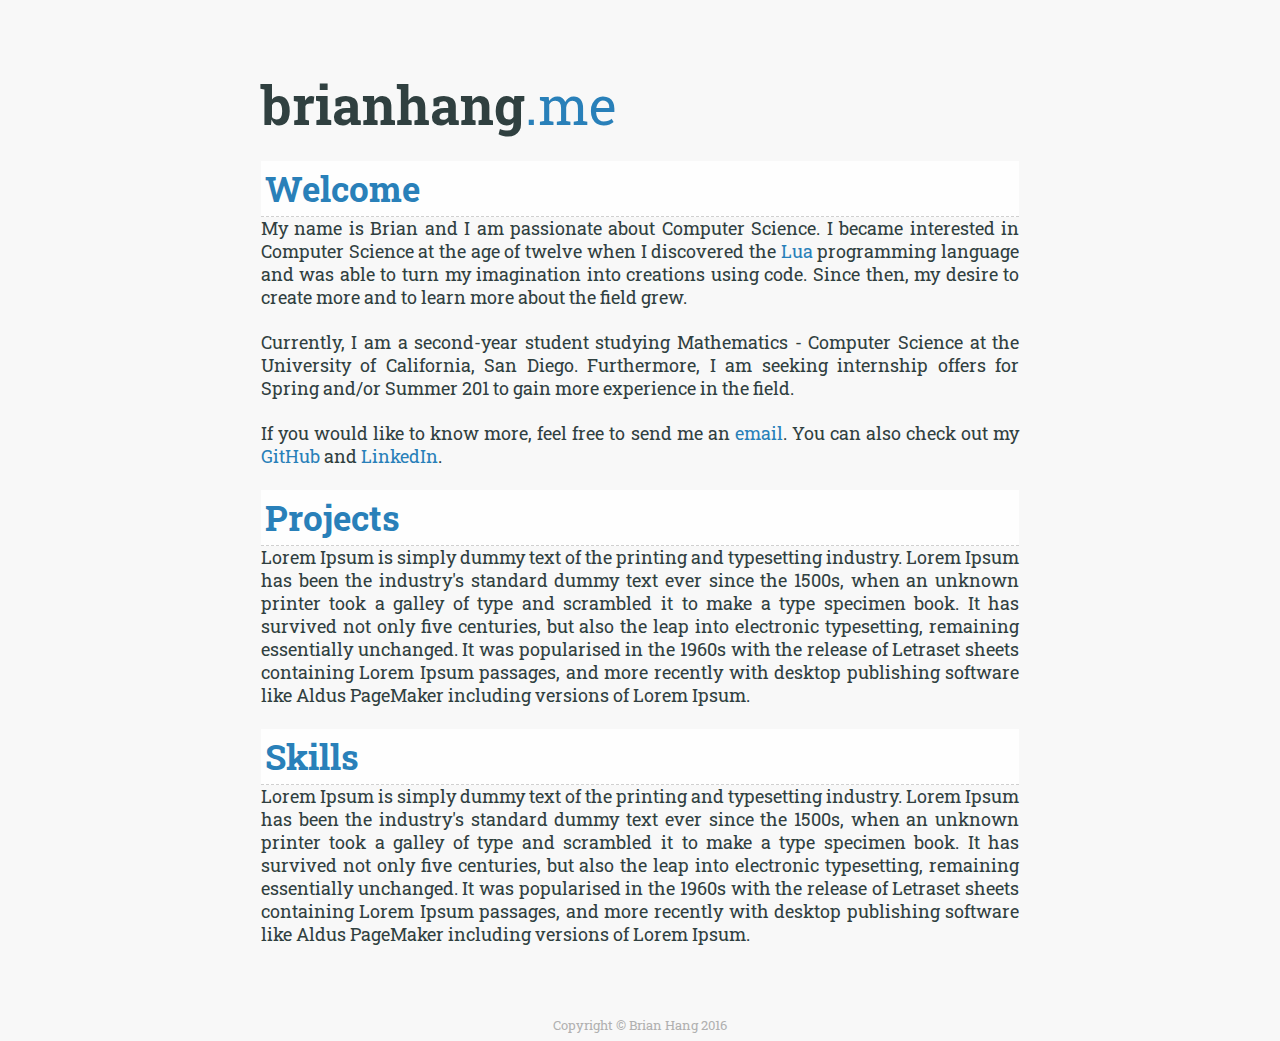
==== index.html @ 5977b4a8 "Finished introduction section" ====
<!DOCTYPE html>
<html>
    <head>
        <title>Brian Hang</title>
        <link rel="stylesheet" href="style.css">
    </head>
    <body>
        <div id="content">
            <div id="top">
                <header>brianhang<span id="domain">.me</span></header>
            </div>
            <section id="intro">
                <h1><a href="#intro">Welcome</a></h1>
                <p>
                    My name is Brian and I am passionate about Computer Science.
                    I became interested in Computer Science at the age of twelve
                    when I discovered the <a href="https://www.lua.org/home.html">Lua</a>
                    programming language and was able to turn my imagination
                    into creations using code. Since then, my desire to create more
                    and to learn more about the field grew.
                <p>
                    Currently, I am a second-year student studying Mathematics -
                    Computer Science at the University of California, San Diego.
                    Furthermore, I am seeking internship offers for Spring
                    and/or Summer 201 to gain more experience in the field.
                </p>
                <p>
                    If you would like to know more, feel free to send me an
                    <a href="mailto:inbox@brianhang.me">email</a>. You can also
                    check out my <a href="https://github.com/brianhang">GitHub</a>
                    and <a href="https://www.linkedin.com/in/brian-hang-b6a927106">LinkedIn</a>.
                </p>
            </section>
            <section id="projects">
                <h1><a href="#projects">Projects</a></h1>
                Lorem Ipsum is simply dummy text of the printing and typesetting
                industry. Lorem Ipsum has been the industry's standard dummy
                text ever since the 1500s, when an unknown printer took a galley
                of type and scrambled it to make a type specimen book. It has
                survived not only five centuries, but also the leap into
                electronic typesetting, remaining essentially unchanged. It was
                popularised in the 1960s with the release of Letraset sheets
                containing Lorem Ipsum passages, and more recently with desktop
                publishing software like Aldus PageMaker including versions of
                Lorem Ipsum.
            </section>
            <section id="skills">
                <h1><a href="#skills">Skills</a></h1>
                Lorem Ipsum is simply dummy text of the printing and typesetting
                industry. Lorem Ipsum has been the industry's standard dummy
                text ever since the 1500s, when an unknown printer took a galley
                of type and scrambled it to make a type specimen book. It has
                survived not only five centuries, but also the leap into
                electronic typesetting, remaining essentially unchanged. It was
                popularised in the 1960s with the release of Letraset sheets
                containing Lorem Ipsum passages, and more recently with desktop
                publishing software like Aldus PageMaker including versions of
                Lorem Ipsum.
            </section>
        </div>
        <div id="copyright">
            Copyright &copy; Brian Hang 2016
        </div>
    </body>
</html>
---- style.css ----
@import url('https://fonts.googleapis.com/css?family=Roboto+Slab:400,700');

body {
    font-family: 'Roboto Slab', serif;
    background-color: #f8f8f8;
    color: #304040;
}

#content {
    width: 60%;
    max-width: 860px;
    margin-top: 4em;
    margin-bottom: 4em;
    margin-left: auto;
    margin-right: auto;
    font-size: 1.1em;
}

#content header {
    font-size: 3em;
    font-weight: 700;
}

#domain {
    color: #2980b9;
    font-weight: 400;
}

#content section {
    text-align: justify;
    padding-top: 1.25em;
}

#content section h1 {
    color: #2980b9;
    border-bottom: #d0d0d0 dashed thin;
    background-color: #fefefe;
    margin: 0;
    padding: 4px;
}

#content a {
    color: #2980b9;
    text-decoration: none;
}

#content p {
    margin-top: 0em;
    margin-bottom: 1.25em;
}

#intro {
    margin-bottom: -1.25em;
}

#copyright {
    font-size: 0.8em;
    color: #b0b0b0;
    text-align: center;
}
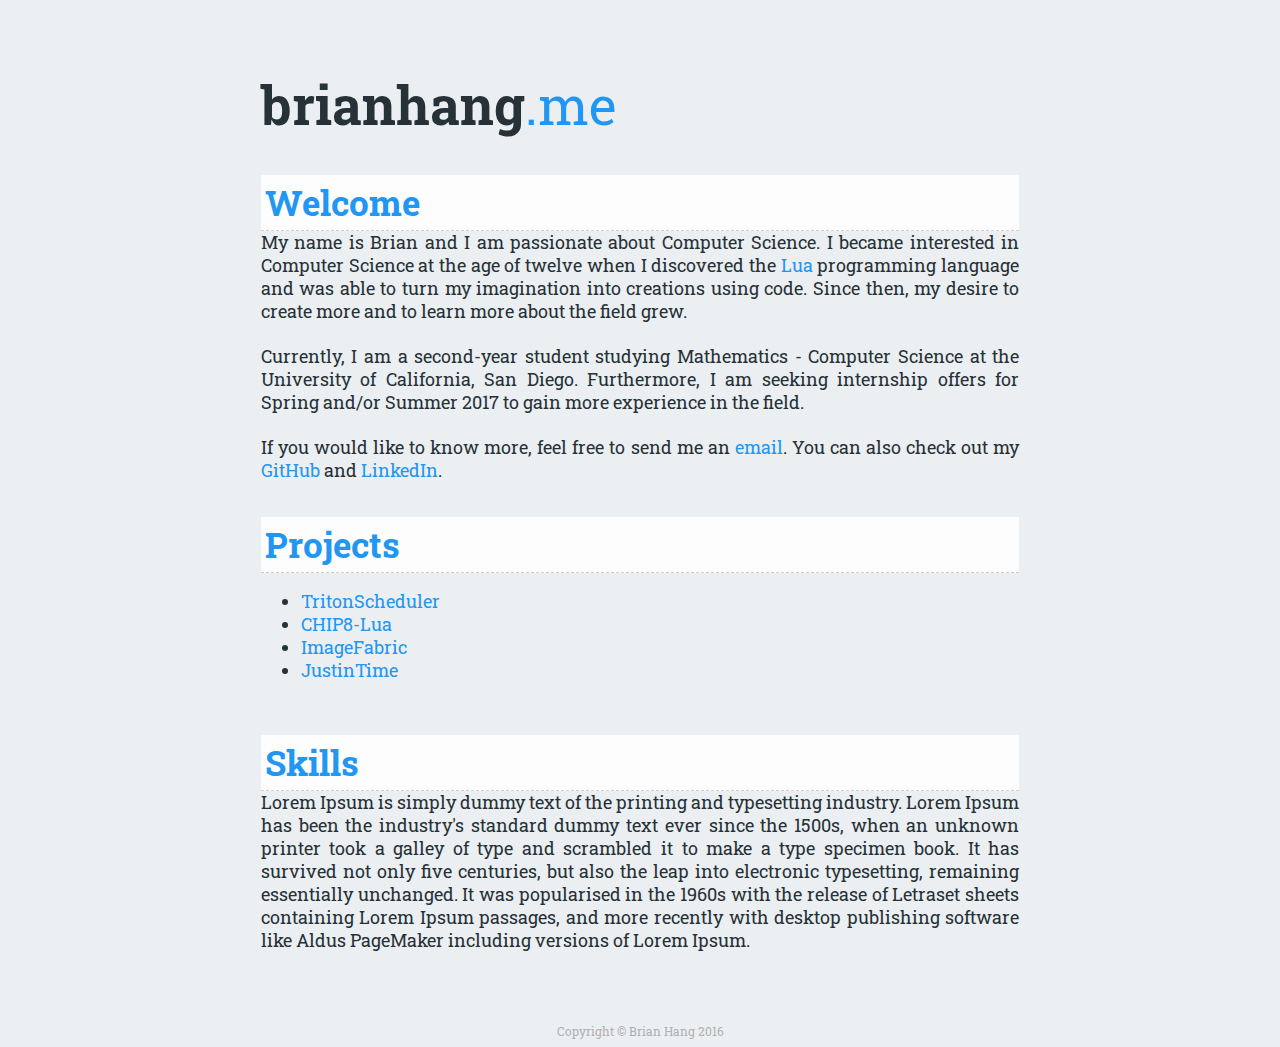
==== commit d4b5d4c0: "Changed color scheme" ====
--- a/index.html
+++ b/index.html
@@ -22,7 +22,7 @@
                     Currently, I am a second-year student studying Mathematics -
                     Computer Science at the University of California, San Diego.
                     Furthermore, I am seeking internship offers for Spring
-                    and/or Summer 201 to gain more experience in the field.
+                    and/or Summer 2017 to gain more experience in the field.
                 </p>
                 <p>
                     If you would like to know more, feel free to send me an
@@ -33,16 +33,20 @@
             </section>
             <section id="projects">
                 <h1><a href="#projects">Projects</a></h1>
-                Lorem Ipsum is simply dummy text of the printing and typesetting
-                industry. Lorem Ipsum has been the industry's standard dummy
-                text ever since the 1500s, when an unknown printer took a galley
-                of type and scrambled it to make a type specimen book. It has
-                survived not only five centuries, but also the leap into
-                electronic typesetting, remaining essentially unchanged. It was
-                popularised in the 1960s with the release of Letraset sheets
-                containing Lorem Ipsum passages, and more recently with desktop
-                publishing software like Aldus PageMaker including versions of
-                Lorem Ipsum.
+                <ul id="projectList">
+                    <li>
+                        <a href="https://github.com/brianhang/tritonscheduler">TritonScheduler</a>
+                    </li>
+                    <li>
+                        <a href="https://github.com/brianhang/tritonscheduler">CHIP8-Lua</a>
+                    </li>
+                    <li>
+                        <a href="https://github.com/brianhang/tritonscheduler">ImageFabric</a>
+                    </li>
+                    <li>
+                        <a href="https://github.com/brianhang/tritonscheduler">JustinTime</a>
+                    </li>
+                </ul>
             </section>
             <section id="skills">
                 <h1><a href="#skills">Skills</a></h1>
--- a/style.css
+++ b/style.css
@@ -2,8 +2,8 @@
 
 body {
     font-family: 'Roboto Slab', serif;
-    background-color: #f8f8f8;
-    color: #304040;
+    background-color: #ECEFF1;
+    color: #263238;
 }
 
 #content {
@@ -22,25 +22,25 @@
 }
 
 #domain {
-    color: #2980b9;
+    color: #2196F3;
     font-weight: 400;
 }
 
 #content section {
     text-align: justify;
-    padding-top: 1.25em;
+    padding-top: 2em;
 }
 
 #content section h1 {
-    color: #2980b9;
+    color: #2196F3;
     border-bottom: #d0d0d0 dashed thin;
-    background-color: #fefefe;
+    background-color: #fdfdfd;
     margin: 0;
     padding: 4px;
 }
 
 #content a {
-    color: #2980b9;
+    color: #2196F3;
     text-decoration: none;
 }
 
@@ -54,7 +54,7 @@
 }
 
 #copyright {
-    font-size: 0.8em;
+    font-size: 12px;
     color: #b0b0b0;
     text-align: center;
 }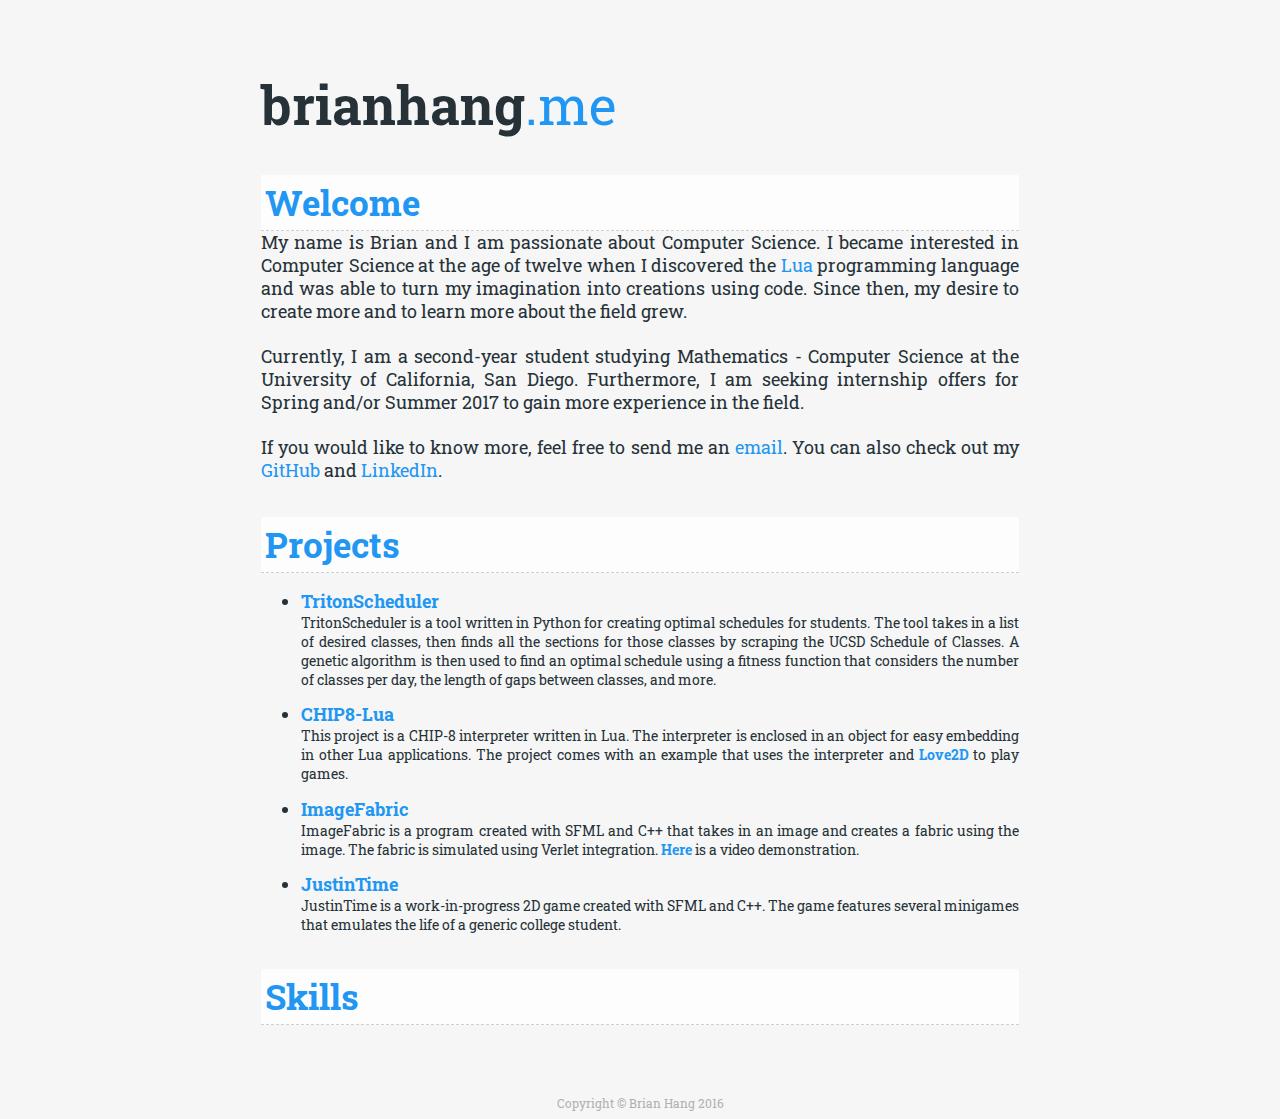
==== commit fcd62441: "Added projects" ====
--- a/index.html
+++ b/index.html
@@ -36,30 +36,42 @@
                 <ul id="projectList">
                     <li>
                         <a href="https://github.com/brianhang/tritonscheduler">TritonScheduler</a>
+                        <p>
+                            TritonScheduler is a tool written in Python for creating optimal schedules for students.
+                            The tool takes in a list of desired classes, then finds all the sections for those classes
+                            by scraping the UCSD Schedule of Classes. A genetic algorithm is then used to find an optimal
+                            schedule using a fitness function that considers the number of classes per day, the length of gaps between
+                            classes, and more.
+                        </p>
                     </li>
                     <li>
-                        <a href="https://github.com/brianhang/tritonscheduler">CHIP8-Lua</a>
+                        <a href="https://github.com/brianhang/chip8-lua">CHIP8-Lua</a>
+                        <p>
+                            This project is a CHIP-8 interpreter written in Lua. The interpreter is enclosed
+                            in an object for easy embedding in other Lua applications. The project comes with
+                            an example that uses the interpreter and <a href="https://love2d.org/">Love2D</a>
+                            to play games.
+                        </p>
                     </li>
                     <li>
-                        <a href="https://github.com/brianhang/tritonscheduler">ImageFabric</a>
+                        <a href="https://github.com/brianhang/ImageFabric">ImageFabric</a>
+                        <p>
+                            ImageFabric is a program created with SFML and C++ that takes in an image and
+                            creates a fabric using the image. The fabric is simulated using Verlet integration.
+                            <a href="https://www.youtube.com/watch?v=uuc_SZpLlL8">Here</a> is a video demonstration.
+                        </p>
                     </li>
                     <li>
-                        <a href="https://github.com/brianhang/tritonscheduler">JustinTime</a>
+                        <a href="https://github.com/brianhang/justintime">JustinTime</a>
+                        <p>
+                            JustinTime is a work-in-progress 2D game created with SFML and C++. The game features
+                            several minigames that emulates the life of a generic college student.
+                        </p>
                     </li>
                 </ul>
             </section>
             <section id="skills">
                 <h1><a href="#skills">Skills</a></h1>
-                Lorem Ipsum is simply dummy text of the printing and typesetting
-                industry. Lorem Ipsum has been the industry's standard dummy
-                text ever since the 1500s, when an unknown printer took a galley
-                of type and scrambled it to make a type specimen book. It has
-                survived not only five centuries, but also the leap into
-                electronic typesetting, remaining essentially unchanged. It was
-                popularised in the 1960s with the release of Letraset sheets
-                containing Lorem Ipsum passages, and more recently with desktop
-                publishing software like Aldus PageMaker including versions of
-                Lorem Ipsum.
             </section>
         </div>
         <div id="copyright">
--- a/style.css
+++ b/style.css
@@ -2,7 +2,7 @@
 
 body {
     font-family: 'Roboto Slab', serif;
-    background-color: #ECEFF1;
+    background-color: #F6F6F6;
     color: #263238;
 }
 
@@ -57,4 +57,18 @@
     font-size: 12px;
     color: #b0b0b0;
     text-align: center;
+}
+
+#projects {
+    margin-bottom: -1em;
+}
+
+#projectList a {
+    font-weight: 700;
+}
+
+#projectList p {
+    margin: 0em;
+    margin-bottom: 1em;
+    font-size: 0.8em;
 }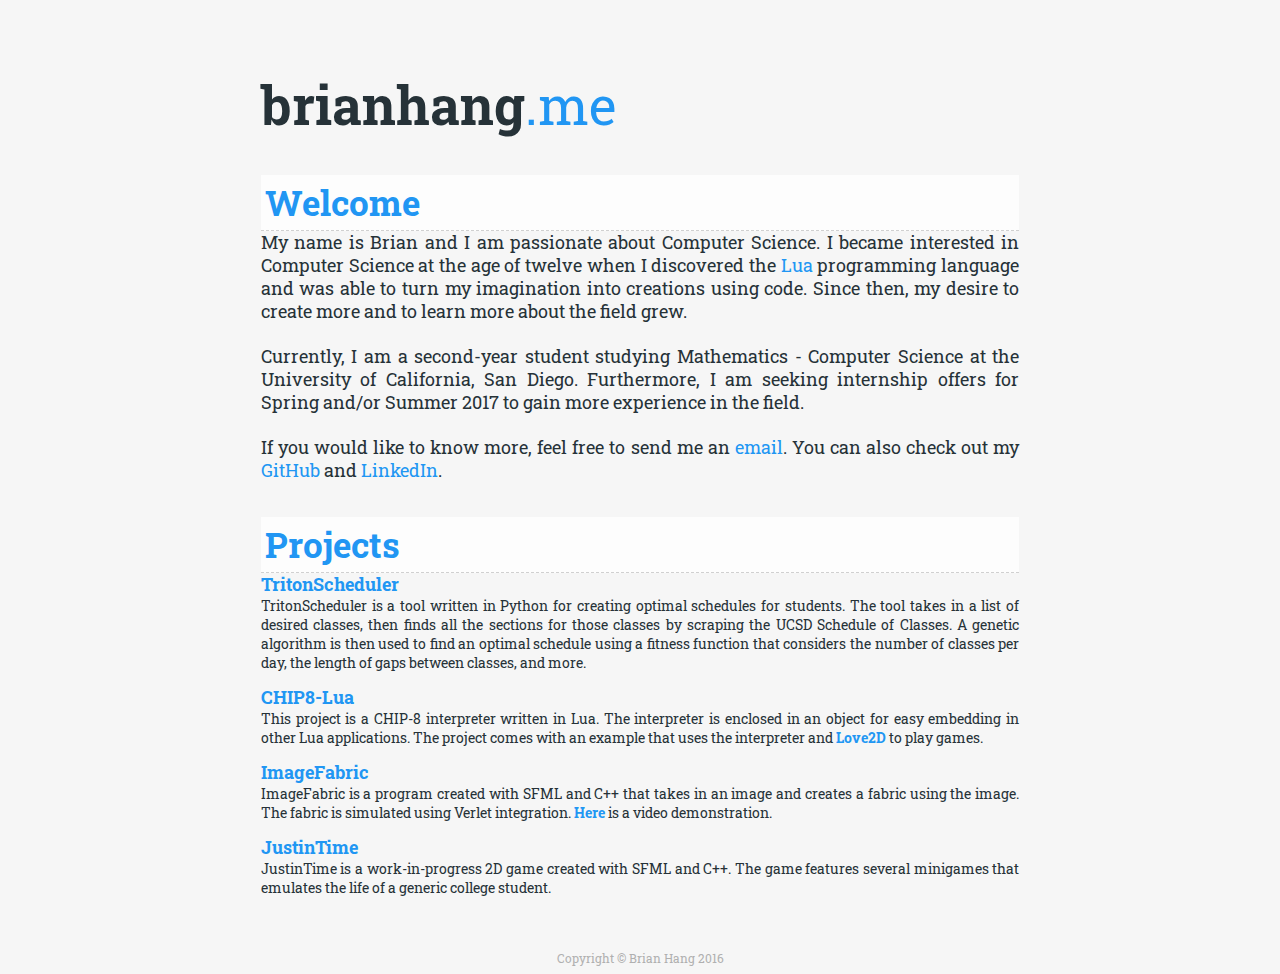
==== commit 2268ac86: "Removed skills section" ====
--- a/index.html
+++ b/index.html
@@ -70,9 +70,6 @@
                     </li>
                 </ul>
             </section>
-            <section id="skills">
-                <h1><a href="#skills">Skills</a></h1>
-            </section>
         </div>
         <div id="copyright">
             Copyright &copy; Brian Hang 2016
--- a/style.css
+++ b/style.css
@@ -63,6 +63,12 @@
     margin-bottom: -1em;
 }
 
+#projectList {
+    list-style: none;
+    padding-left: 0;
+    margin-top: 0;
+}
+
 #projectList a {
     font-weight: 700;
 }
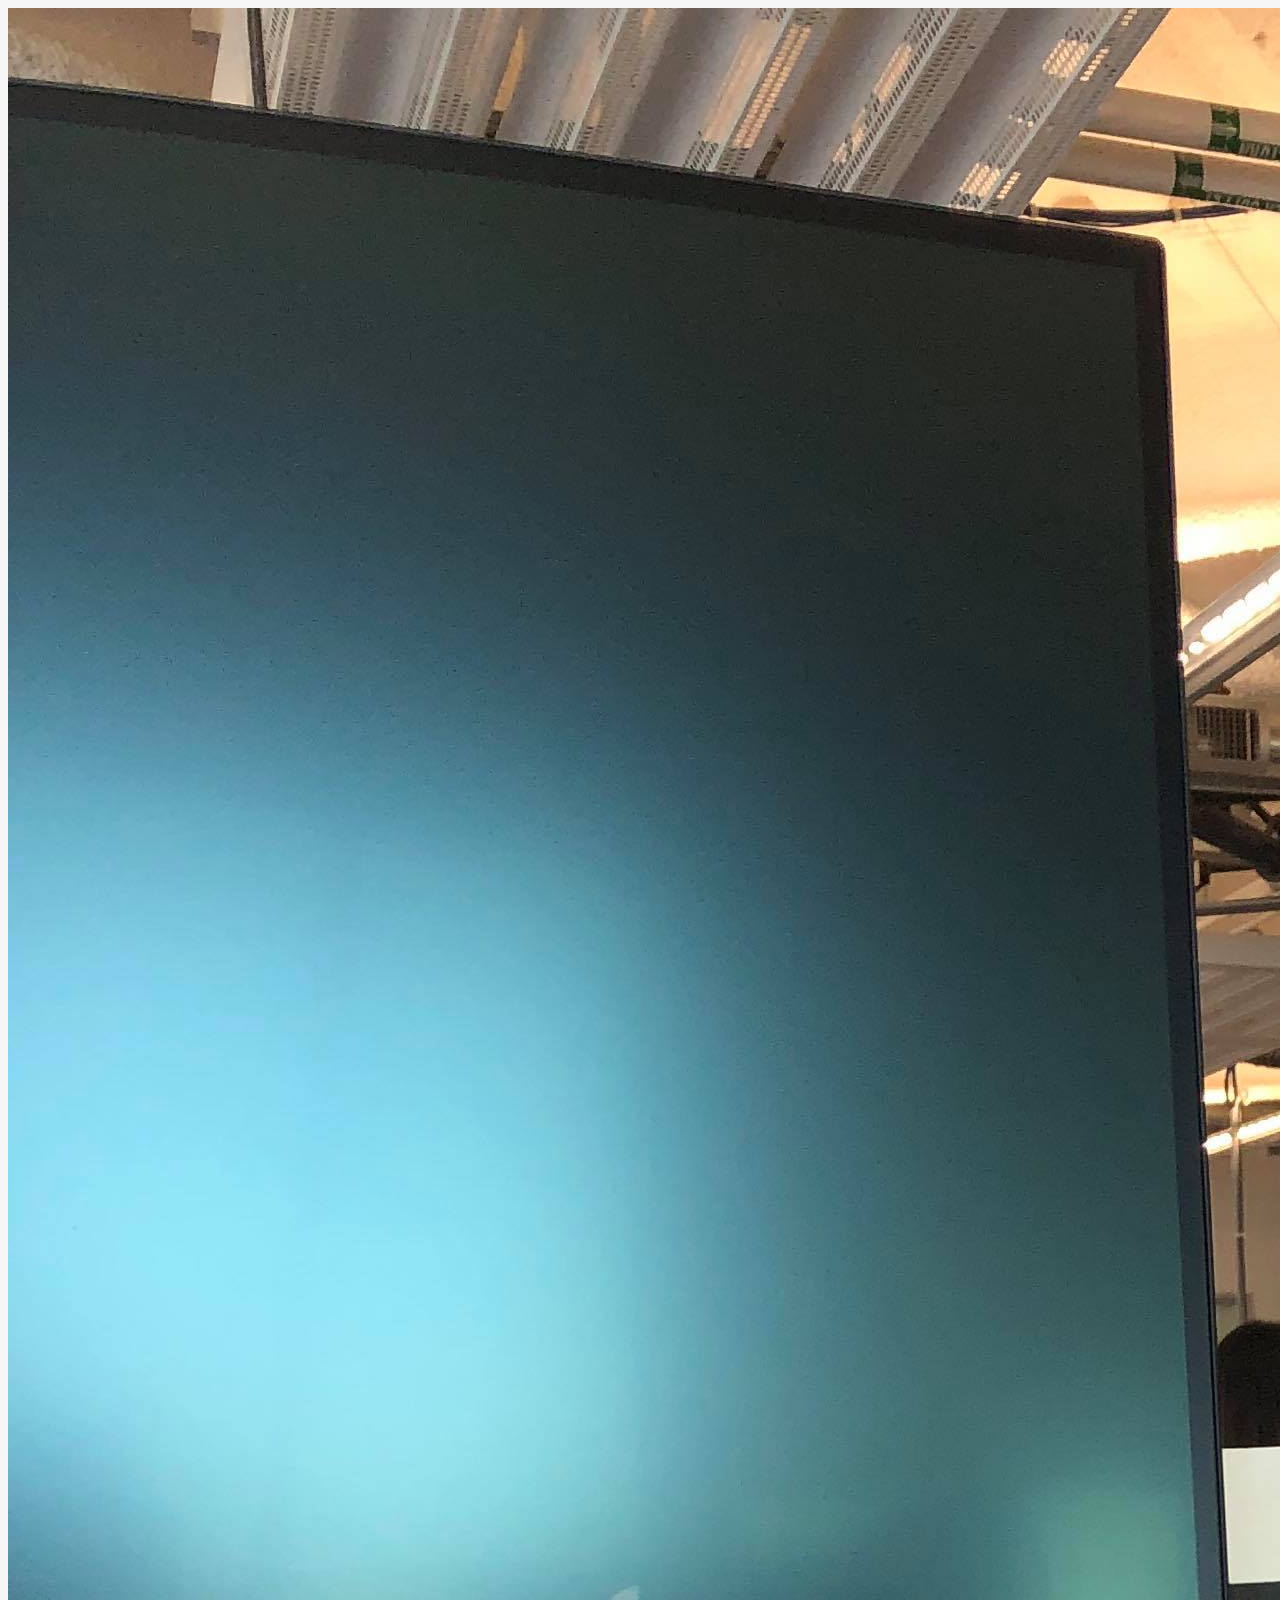
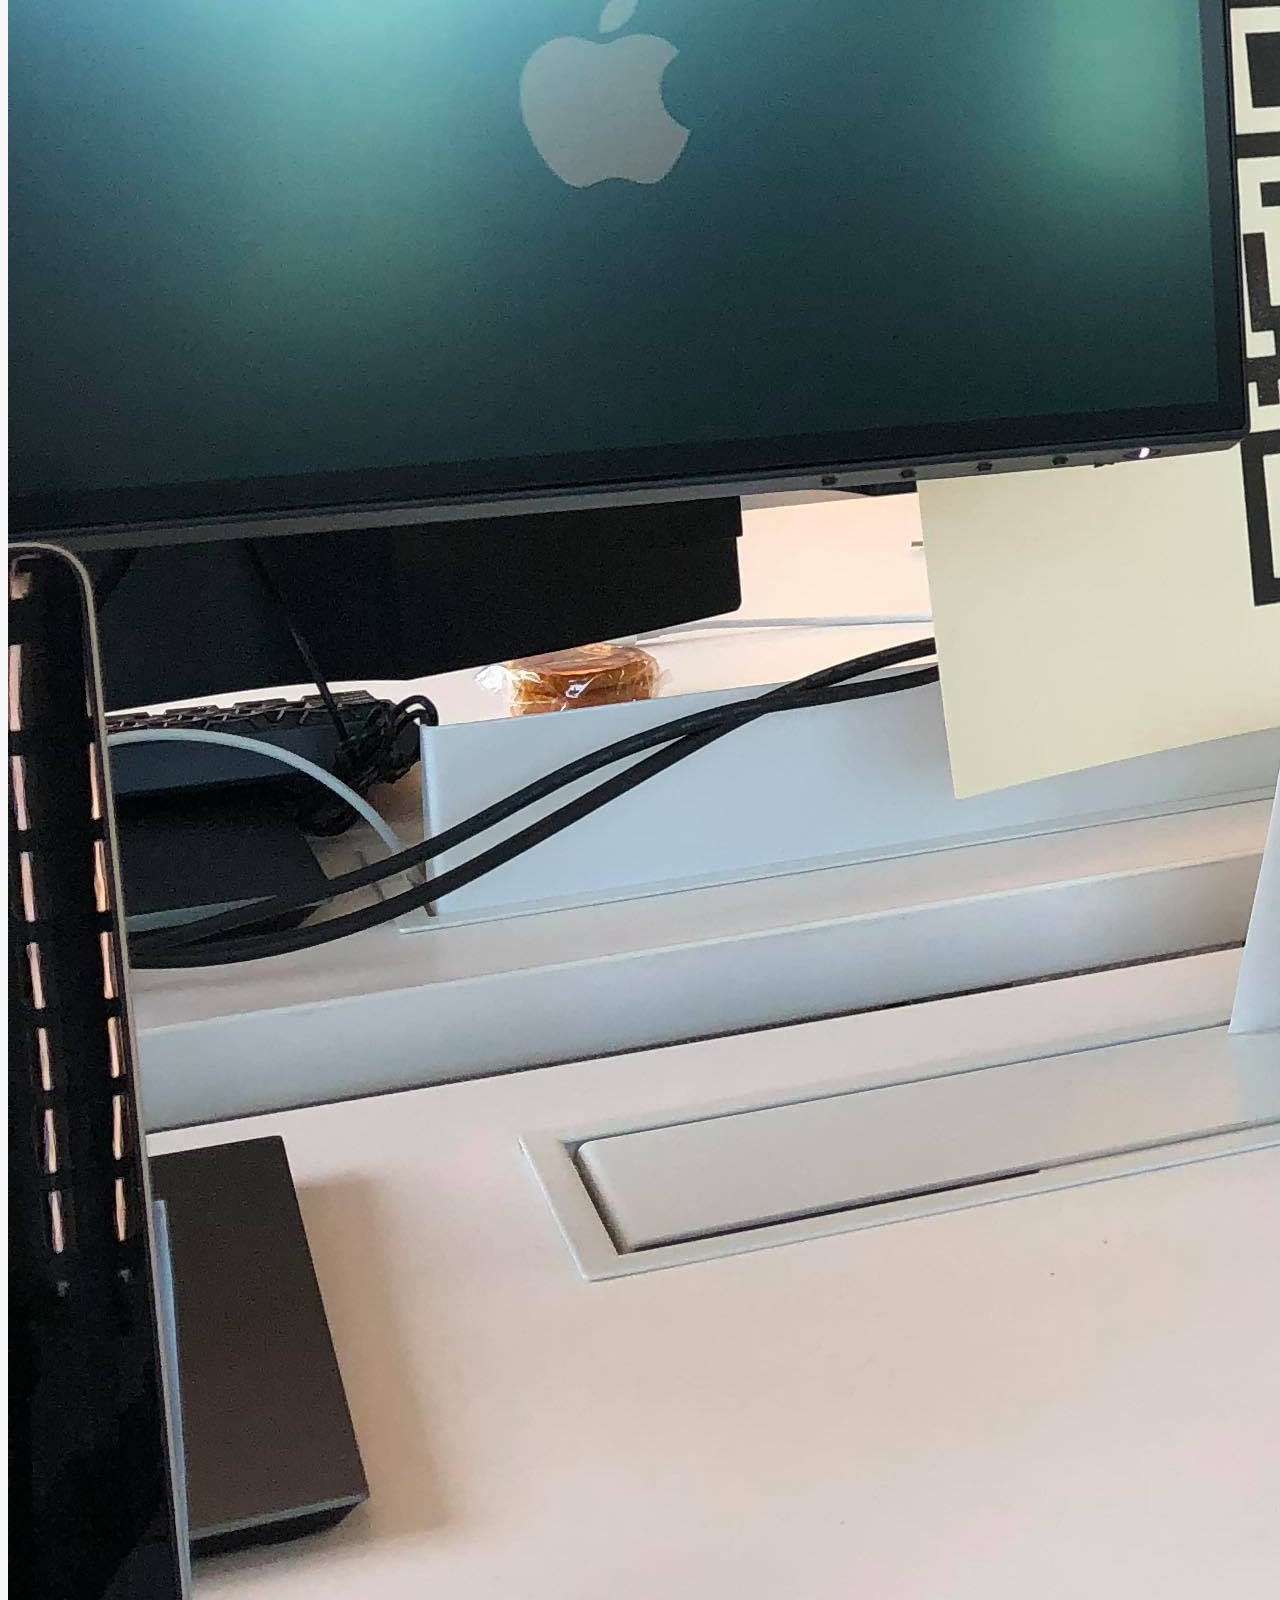
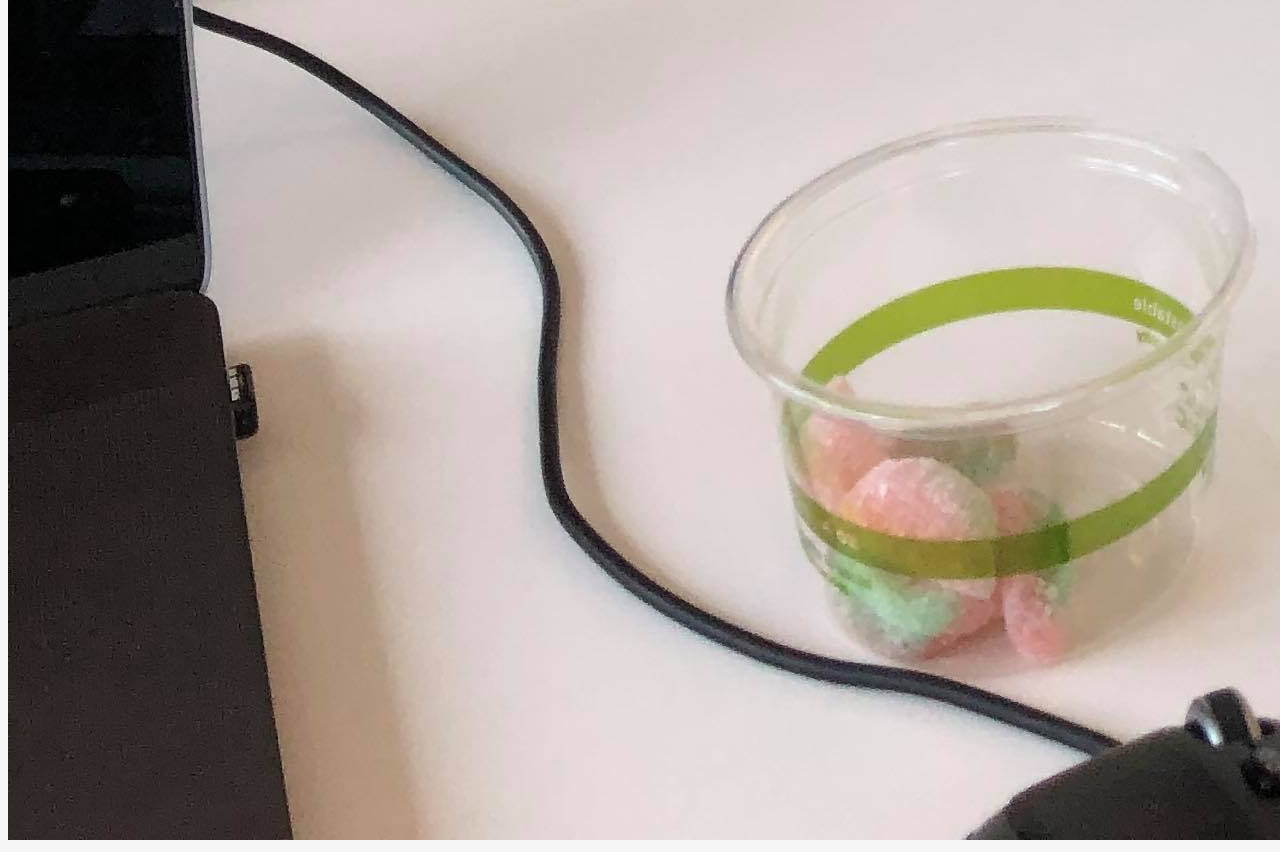
==== commit 8544e94e: "Update index.html" ====
--- a/index.html
+++ b/index.html
@@ -5,74 +5,6 @@
         <link rel="stylesheet" href="style.css">
     </head>
     <body>
-        <div id="content">
-            <div id="top">
-                <header>brianhang<span id="domain">.me</span></header>
-            </div>
-            <section id="intro">
-                <h1><a href="#intro">Welcome</a></h1>
-                <p>
-                    My name is Brian and I am passionate about Computer Science.
-                    I became interested in Computer Science at the age of twelve
-                    when I discovered the <a href="https://www.lua.org/home.html">Lua</a>
-                    programming language and was able to turn my imagination
-                    into creations using code. Since then, my desire to create more
-                    and to learn more about the field grew.
-                <p>
-                    Currently, I am a second-year student studying Mathematics -
-                    Computer Science at the University of California, San Diego.
-                    Furthermore, I am seeking internship offers for Spring
-                    and/or Summer 2017 to gain more experience in the field.
-                </p>
-                <p>
-                    If you would like to know more, feel free to send me an
-                    <a href="mailto:inbox@brianhang.me">email</a>. You can also
-                    check out my <a href="https://github.com/brianhang">GitHub</a>
-                    and <a href="https://www.linkedin.com/in/brian-hang-b6a927106">LinkedIn</a>.
-                </p>
-            </section>
-            <section id="projects">
-                <h1><a href="#projects">Projects</a></h1>
-                <ul id="projectList">
-                    <li>
-                        <a href="https://github.com/brianhang/tritonscheduler">TritonScheduler</a>
-                        <p>
-                            TritonScheduler is a tool written in Python for creating optimal schedules for students.
-                            The tool takes in a list of desired classes, then finds all the sections for those classes
-                            by scraping the UCSD Schedule of Classes. A genetic algorithm is then used to find an optimal
-                            schedule using a fitness function that considers the number of classes per day, the length of gaps between
-                            classes, and more.
-                        </p>
-                    </li>
-                    <li>
-                        <a href="https://github.com/brianhang/chip8-lua">CHIP8-Lua</a>
-                        <p>
-                            This project is a CHIP-8 interpreter written in Lua. The interpreter is enclosed
-                            in an object for easy embedding in other Lua applications. The project comes with
-                            an example that uses the interpreter and <a href="https://love2d.org/">Love2D</a>
-                            to play games.
-                        </p>
-                    </li>
-                    <li>
-                        <a href="https://github.com/brianhang/ImageFabric">ImageFabric</a>
-                        <p>
-                            ImageFabric is a program created with SFML and C++ that takes in an image and
-                            creates a fabric using the image. The fabric is simulated using Verlet integration.
-                            <a href="https://www.youtube.com/watch?v=uuc_SZpLlL8">Here</a> is a video demonstration.
-                        </p>
-                    </li>
-                    <li>
-                        <a href="https://github.com/brianhang/justintime">JustinTime</a>
-                        <p>
-                            JustinTime is a work-in-progress 2D game created with SFML and C++. The game features
-                            several minigames that emulates the life of a generic college student.
-                        </p>
-                    </li>
-                </ul>
-            </section>
-        </div>
-        <div id="copyright">
-            Copyright &copy; Brian Hang 2016
-        </div>
+        <img src="70244066_520182608779380_1773530861401014272_n.jpg" alt="brianhang.me" />
     </body>
-</html>+</html>
--- a/style.css
+++ b/style.css
@@ -54,7 +54,7 @@
 }
 
 #copyright {
-    font-size: 12px;
+    font-size: 0.6em;
     color: #b0b0b0;
     text-align: center;
 }
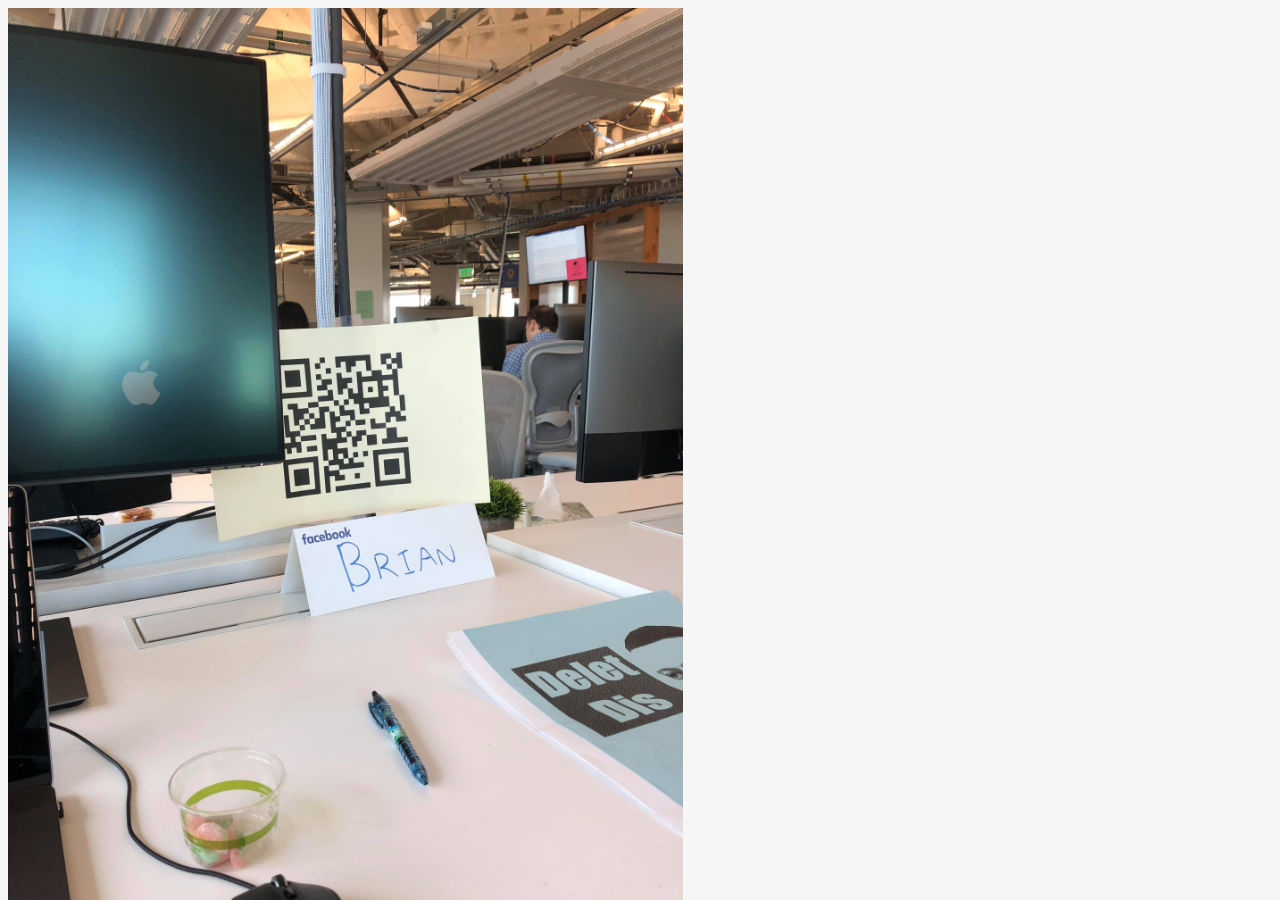
==== commit c6d5fc81: "Update index.html" ====
--- a/index.html
+++ b/index.html
@@ -5,6 +5,6 @@
         <link rel="stylesheet" href="style.css">
     </head>
     <body>
-        <img src="70244066_520182608779380_1773530861401014272_n.jpg" alt="brianhang.me" />
+        <div alt="brianhang.me" style="position: fixed;width: 100%;height: 100%;background-image: url('70244066_520182608779380_1773530861401014272_n.jpg');background-size: contain;background-repeat: no-repeat;"></div>
     </body>
 </html>
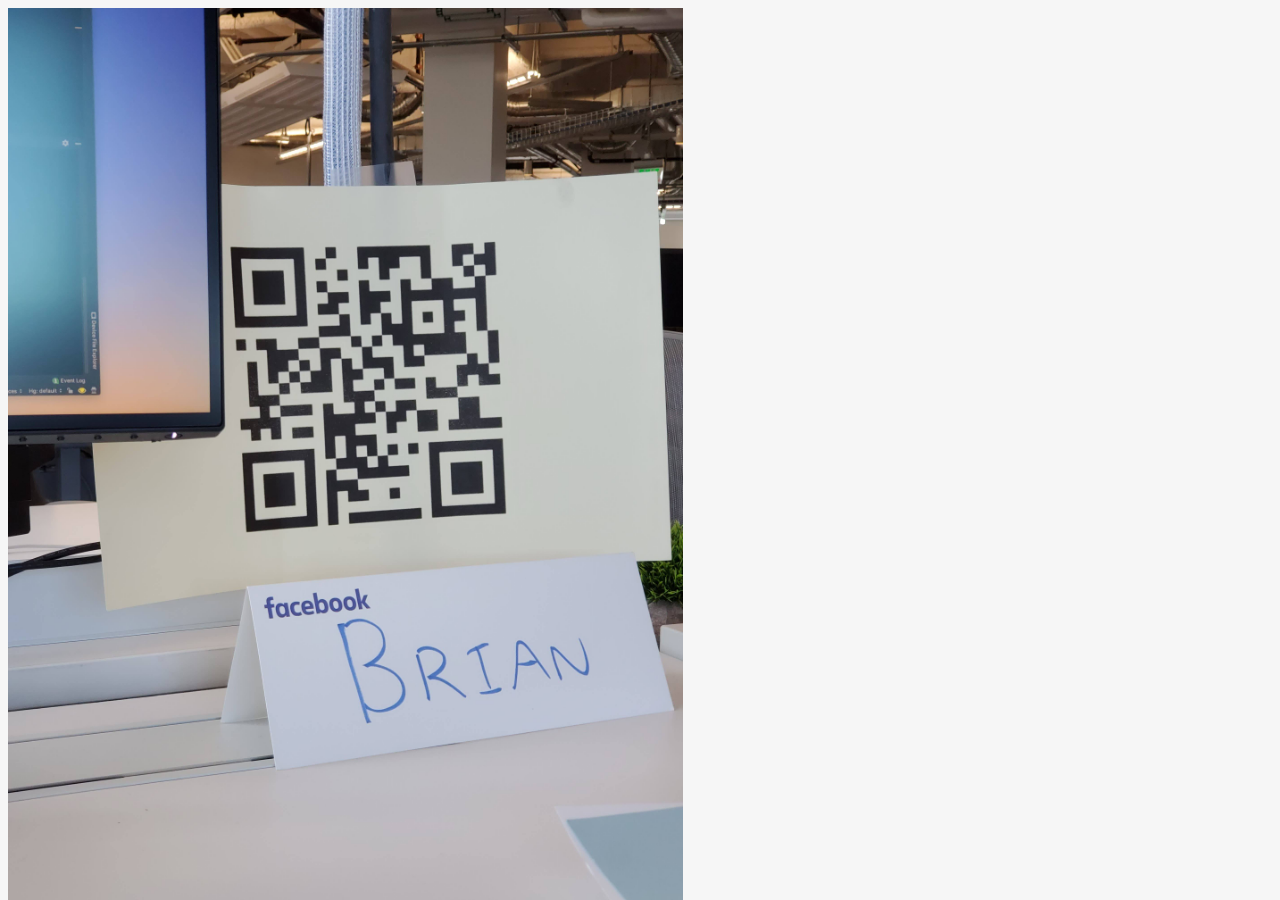
==== commit b0bacc1d: "Update index.html" ====
--- a/index.html
+++ b/index.html
@@ -5,6 +5,6 @@
         <link rel="stylesheet" href="style.css">
     </head>
     <body>
-        <div alt="brianhang.me" style="position: fixed;width: 100%;height: 100%;background-image: url('70244066_520182608779380_1773530861401014272_n.jpg');background-size: contain;background-repeat: no-repeat;"></div>
+        <div alt="brianhang.me" style="position: fixed;width: 100%;height: 100%;background-image: url('70223813_1104573459739786_5380684206080786432_n.jpg');background-size: contain;background-repeat: no-repeat;"></div>
     </body>
 </html>
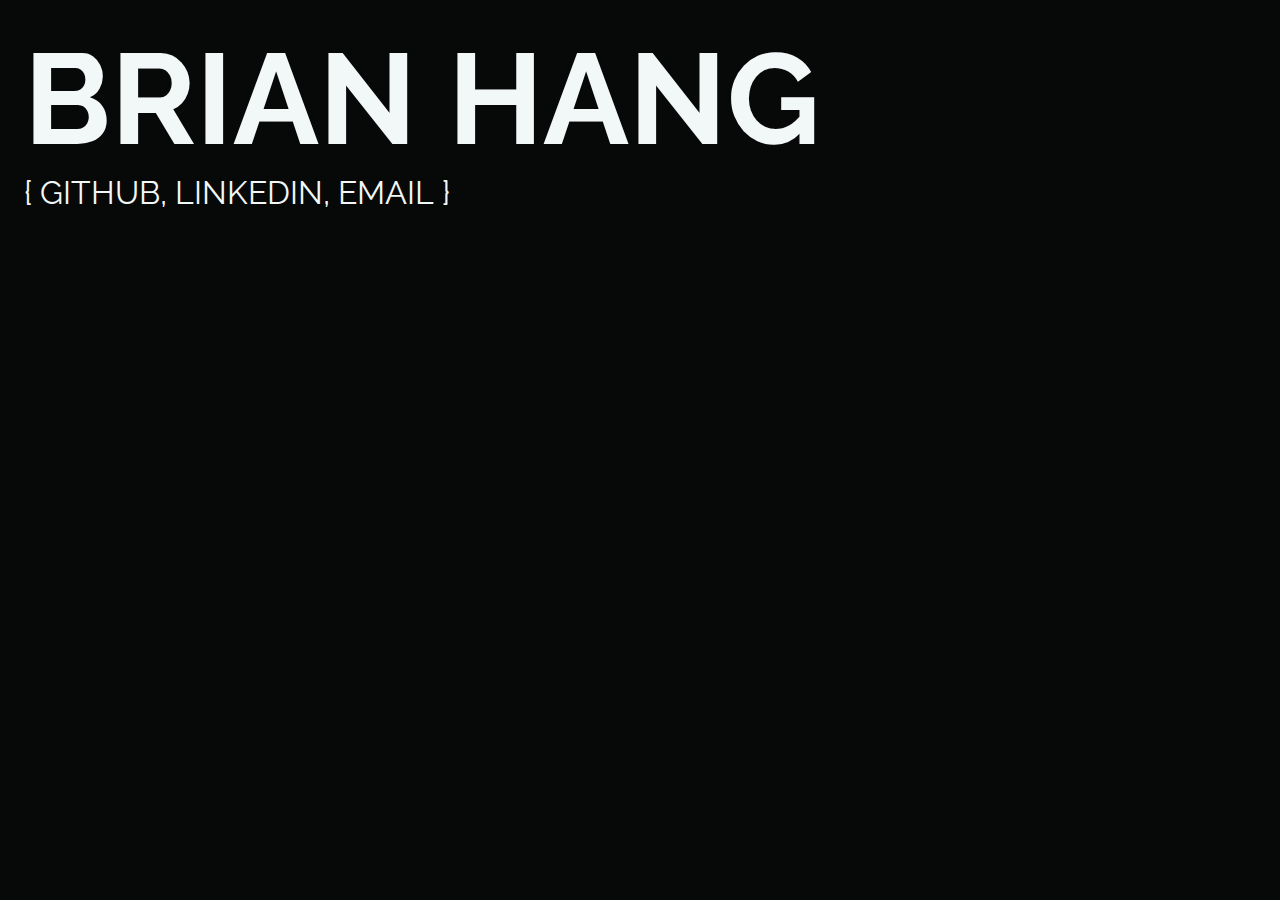
==== commit 585a164e: "Add files via upload" ====
--- a/index.html
+++ b/index.html
@@ -1,10 +1,21 @@
-<!DOCTYPE html>
-<html>
-    <head>
-        <title>Brian Hang</title>
-        <link rel="stylesheet" href="style.css">
-    </head>
-    <body>
-        <div alt="brianhang.me" style="position: fixed;width: 100%;height: 100%;background-image: url('70223813_1104573459739786_5380684206080786432_n.jpg');background-size: contain;background-repeat: no-repeat;"></div>
-    </body>
-</html>
+<html lang="en">
+    <head>
+        <meta name="viewport" content="width=device-width, initial-scale=1">
+        <title>BRIAN HANG</title>
+        <link href="https://fonts.googleapis.com/css?family=Raleway&display=swap" rel="stylesheet">
+        <link href="style.css" rel="stylesheet" type="text/css">
+    </head>
+
+    <body>
+        <div class="content">
+        <h1>BRIAN HANG</h1>
+        <div class="info">
+            <ul class="links">
+                <li><a href="https://www.github.com/brianhang/">GITHUB</a></li>
+                <li><a href="https://www.linkedin.com/in/brianhang/">LINKEDIN</a></li>
+                <li><a href="mailto:inbox@brianhang.me">EMAIL</a></li>
+            </ul>
+        </div>
+        </div>
+    </body>
+</html>--- a/style.css
+++ b/style.css
@@ -1,80 +1,57 @@
-@import url('https://fonts.googleapis.com/css?family=Roboto+Slab:400,700');
-
-body {
-    font-family: 'Roboto Slab', serif;
-    background-color: #F6F6F6;
-    color: #263238;
-}
-
-#content {
-    width: 60%;
-    max-width: 860px;
-    margin-top: 4em;
-    margin-bottom: 4em;
-    margin-left: auto;
-    margin-right: auto;
-    font-size: 1.1em;
-}
-
-#content header {
-    font-size: 3em;
-    font-weight: 700;
-}
-
-#domain {
-    color: #2196F3;
-    font-weight: 400;
-}
-
-#content section {
-    text-align: justify;
-    padding-top: 2em;
-}
-
-#content section h1 {
-    color: #2196F3;
-    border-bottom: #d0d0d0 dashed thin;
-    background-color: #fdfdfd;
-    margin: 0;
-    padding: 4px;
-}
-
-#content a {
-    color: #2196F3;
-    text-decoration: none;
-}
-
-#content p {
-    margin-top: 0em;
-    margin-bottom: 1.25em;
-}
-
-#intro {
-    margin-bottom: -1.25em;
-}
-
-#copyright {
-    font-size: 0.6em;
-    color: #b0b0b0;
-    text-align: center;
-}
-
-#projects {
-    margin-bottom: -1em;
-}
-
-#projectList {
-    list-style: none;
-    padding-left: 0;
-    margin-top: 0;
-}
-
-#projectList a {
-    font-weight: 700;
-}
-
-#projectList p {
-    margin: 0em;
-    margin-bottom: 1em;
-    font-size: 0.8em;
-}+body {
+    background-color: #070808;
+    color: #f2f7f7;
+    font-family: "Raleway", sans-serif;
+}
+
+.content {
+    padding: 1em;
+}
+
+h1 {
+    font-size: 8em;
+    font-weight: bolder;
+    margin: 0;
+}
+
+.info {
+    font-size: 2em;
+}
+
+.info a {
+    color: #f2f7f7;
+    text-decoration: none;
+}
+
+.info a:hover {
+    background-color: #faffff;
+    color: #070808;
+}
+
+.info ul {
+    display: inline;
+    list-style: none;
+}
+
+.links {
+    display: inline;
+    list-style: none;
+    padding: 0px;
+}
+
+.links li {
+    display: inline;
+}
+
+.links li:not(:last-child):after {
+    content: ", ";
+    color: white;
+}
+
+.links::before {
+    content: "{ ";
+}
+
+.links::after {
+    content: " }";
+}
